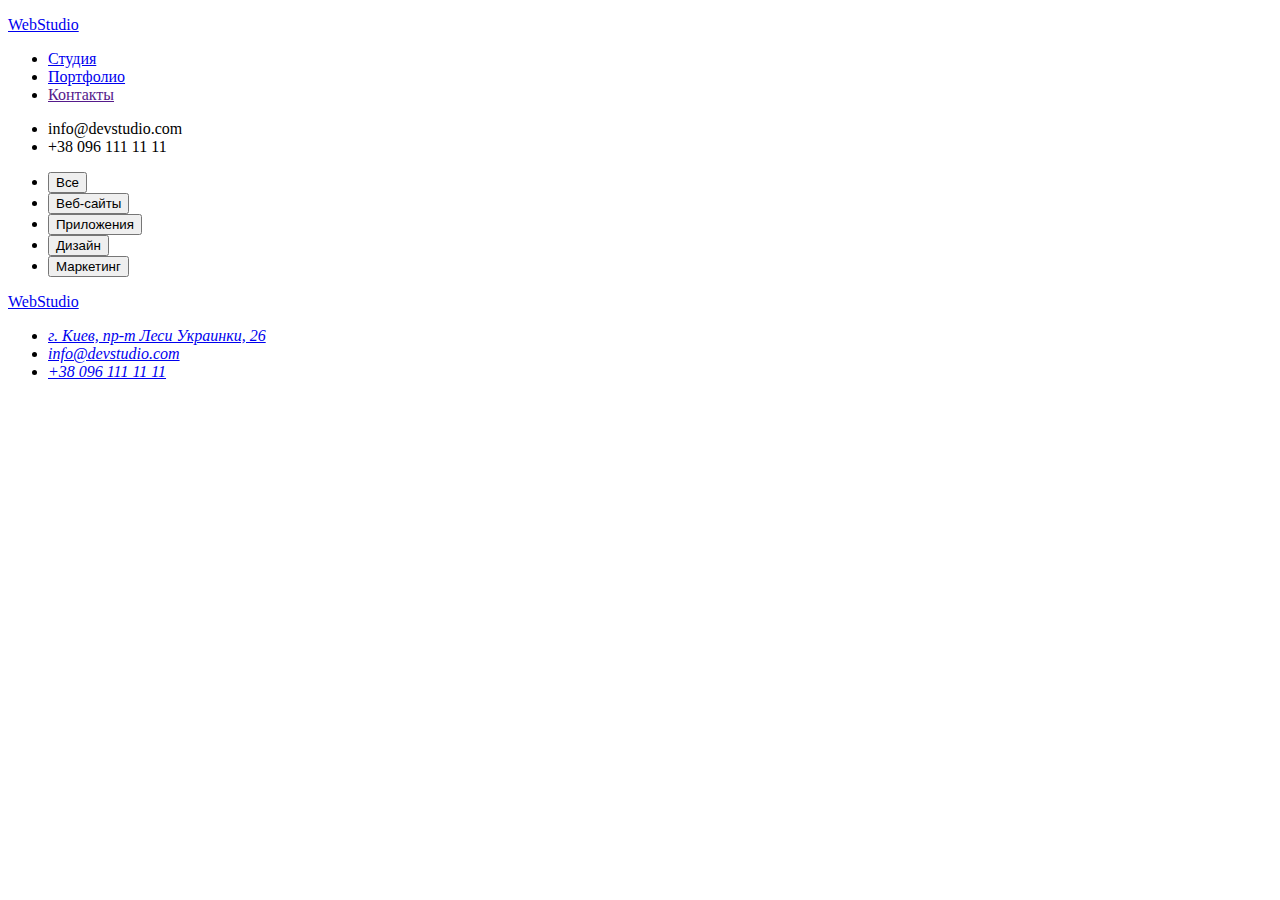
==== portfolio.html @ 81722653 "Изменение в портфолио" ====
<!DOCTYPE html>
<html lang="en">
<head>
    <meta charset="UTF-8">
    <meta http-equiv="X-UA-Compatible" content="IE=edge">
    <meta name="viewport" content="width=device-width, initial-scale=1.0">
    <title>Document</title>
</head>
<body>
    <!-- Шапка сайта-->
    <header>
        <a href="./index.html" aria-label="Логотип сайта WebStudio">
            <p>WebStudio</p>
        </a>
        <nav>
            <ul>
                <li><a href="./studio.html">Студия</a></li>
                <li><a href="./portfolio.html">Портфолио</a></li>
                <li><a href="">Контакты</a></li>
            </ul>
        </nav>
        <ul>
            <li>info@devstudio.com</li>
            <li>+38 096 111 11 11</li>
        </ul>
    </header>
    <!-- Портфолио-->
    <main>
        <section>
            <ul>
                <li>
                    <button type="button">Все</button>
                </li>
                <li>
                    <button type="button">Веб-сайты</button>
                </li>
                <li>
                    <button type="button">Приложения</button>
                </li>
                <li>
                    <button type="button">Дизайн</button>
                </li>
                <li>
                    <button type="button">Маркетинг</button>
                </li>
            </ul>
        </section>
    </main>
    <!-- Футер-->
    <footer>
        <a href="./index.html" aria-label="Логотип сайта WebStudio">
            <p>WebStudio</p>
        </a>
        <address>
            <ul>
                <li><a href="https://goo.gl/maps/NyuPtsL9U4kL3GSP9">г. Киев, пр-т Леси Украинки, 26</a></li>
                <li><a href="mailto:info@devstudio.com">info@devstudio.com</a><br></li>
                <li><a href="tel:+380961111111">+38 096 111 11 11</a></li>
            </ul>
        </address>
    </footer>
</body>
</html>
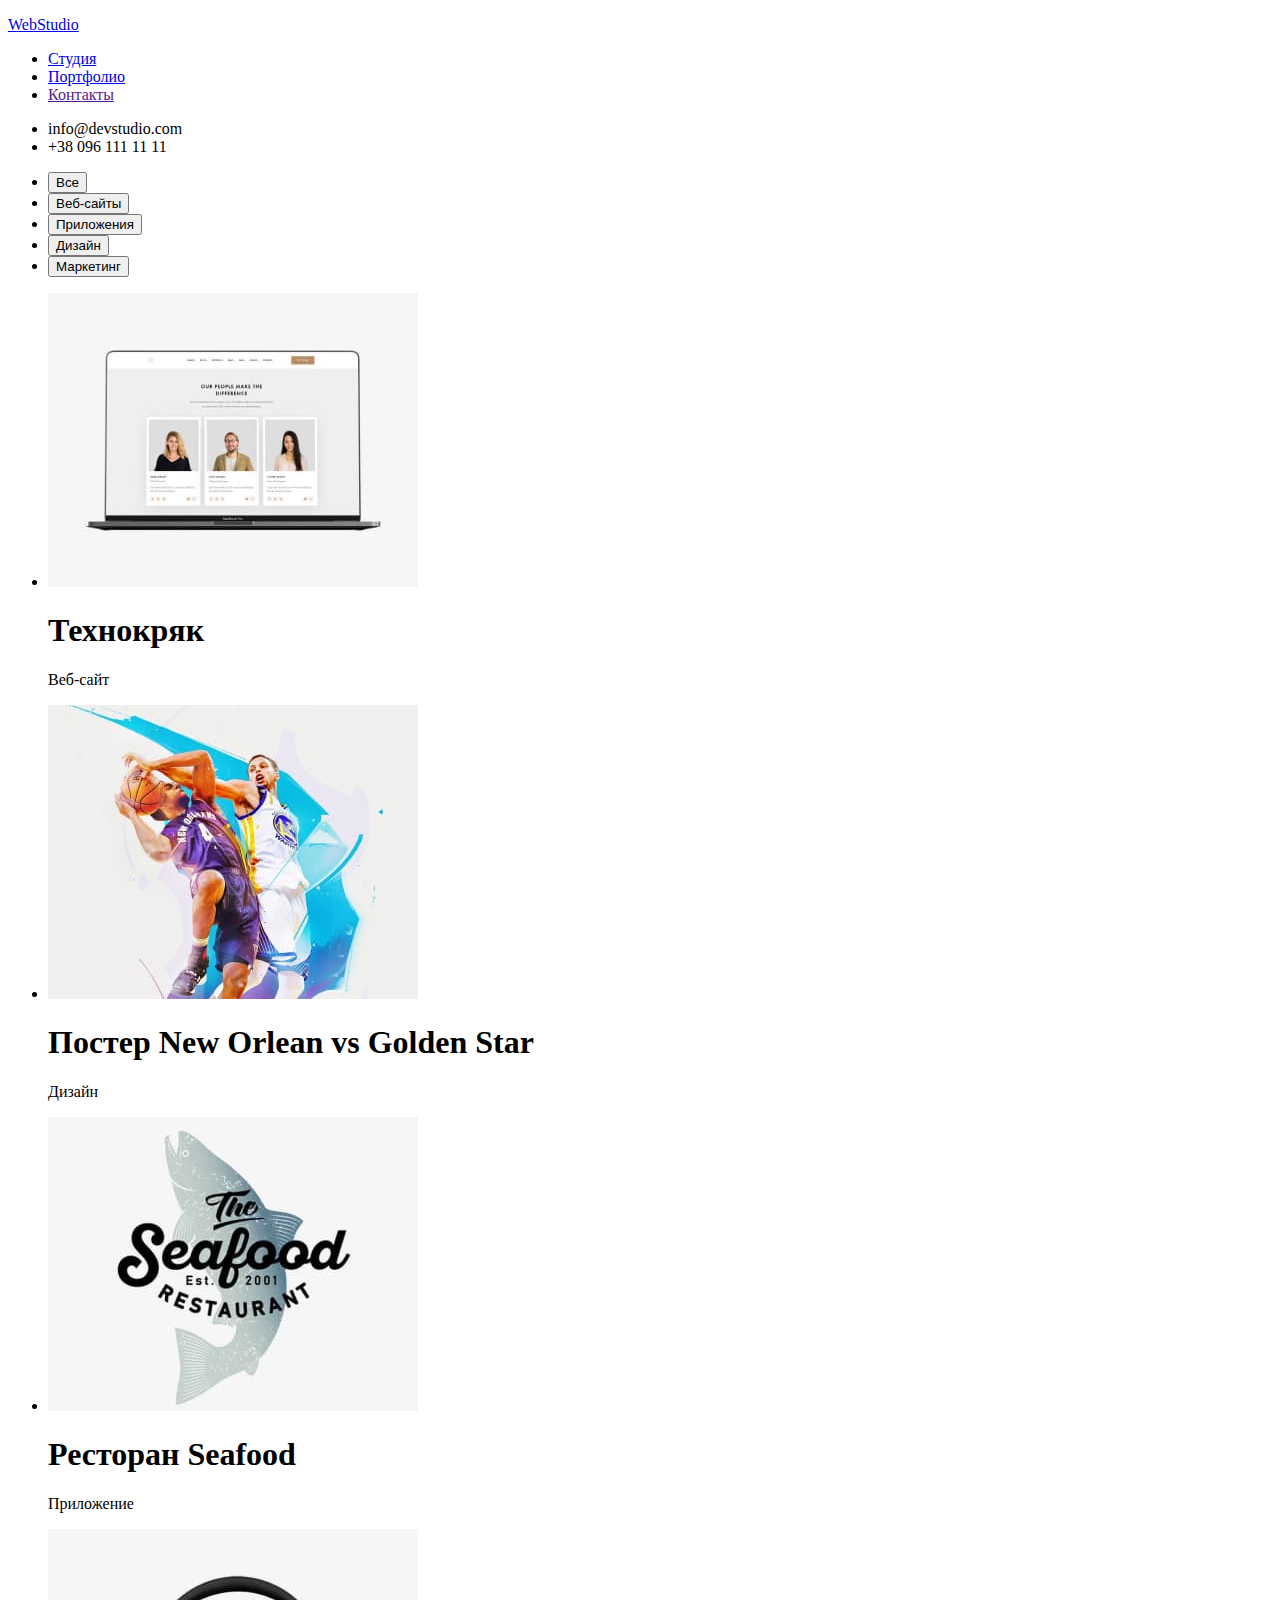
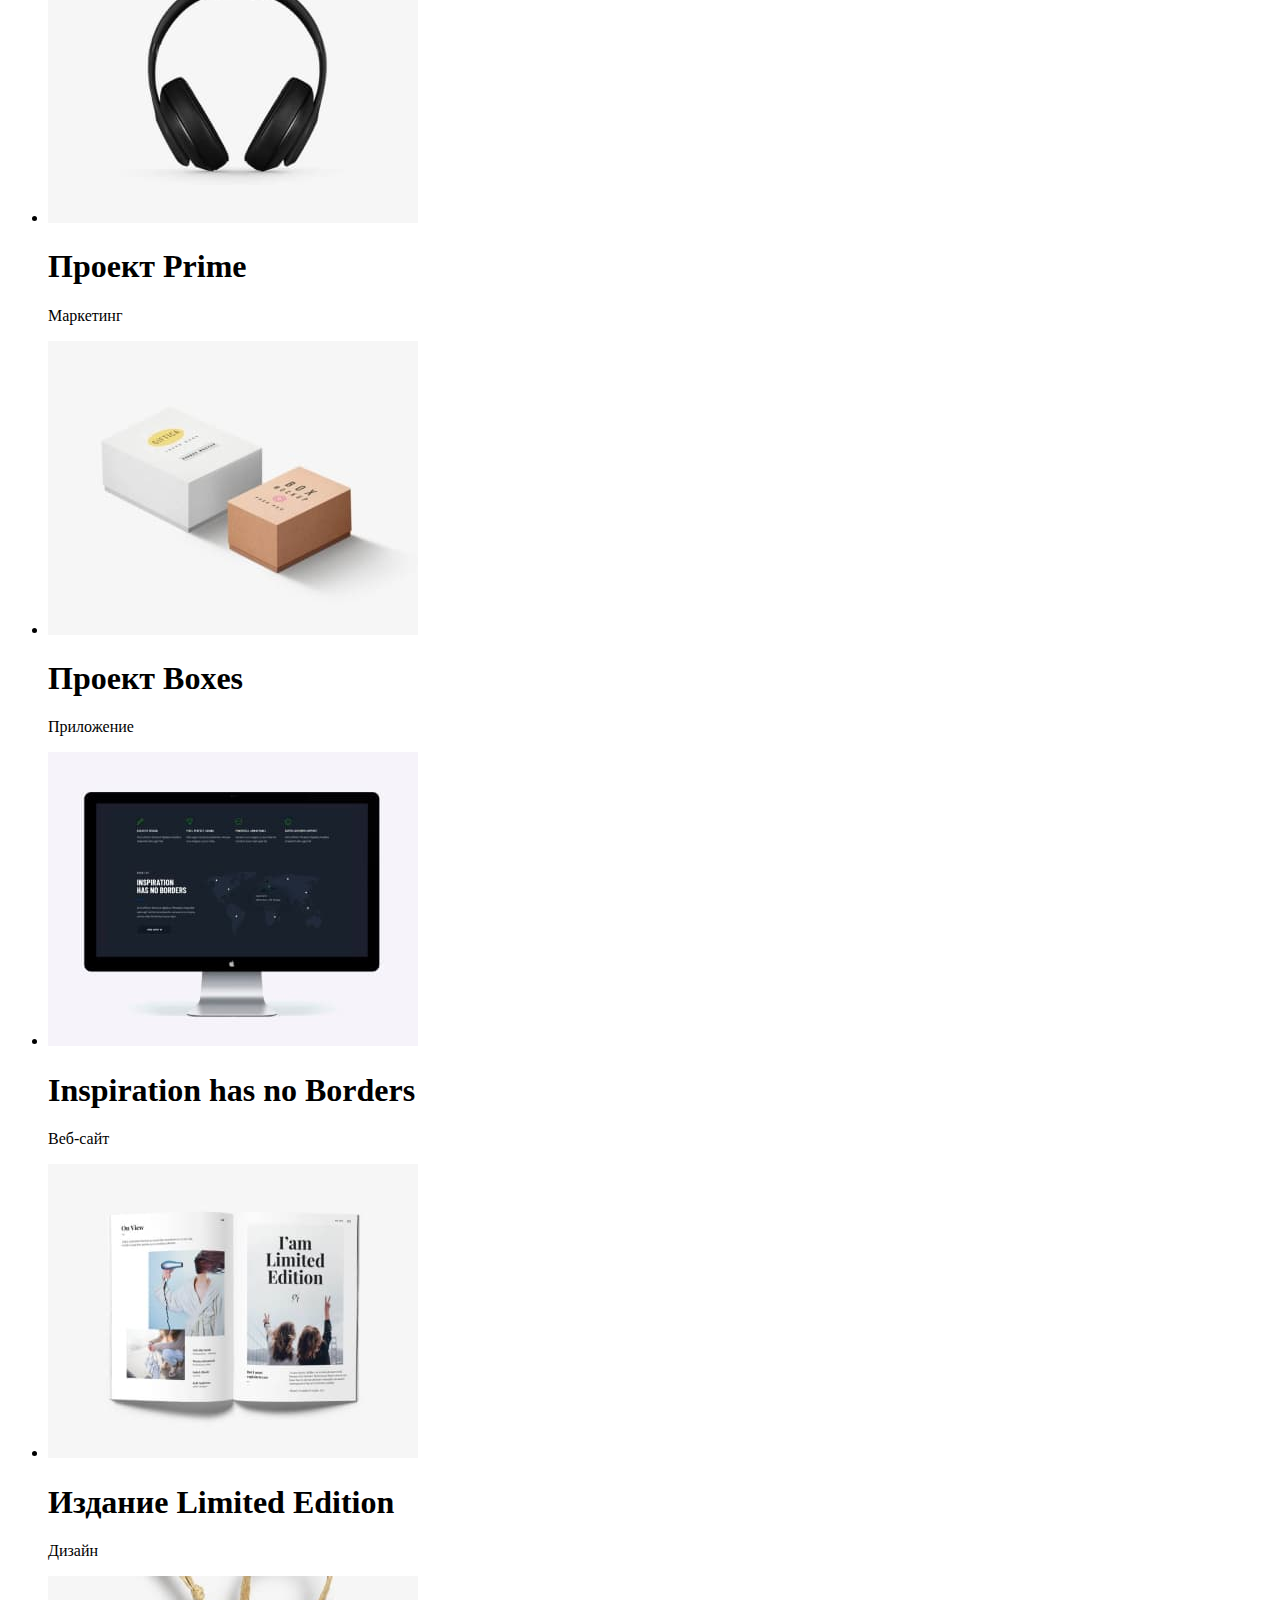
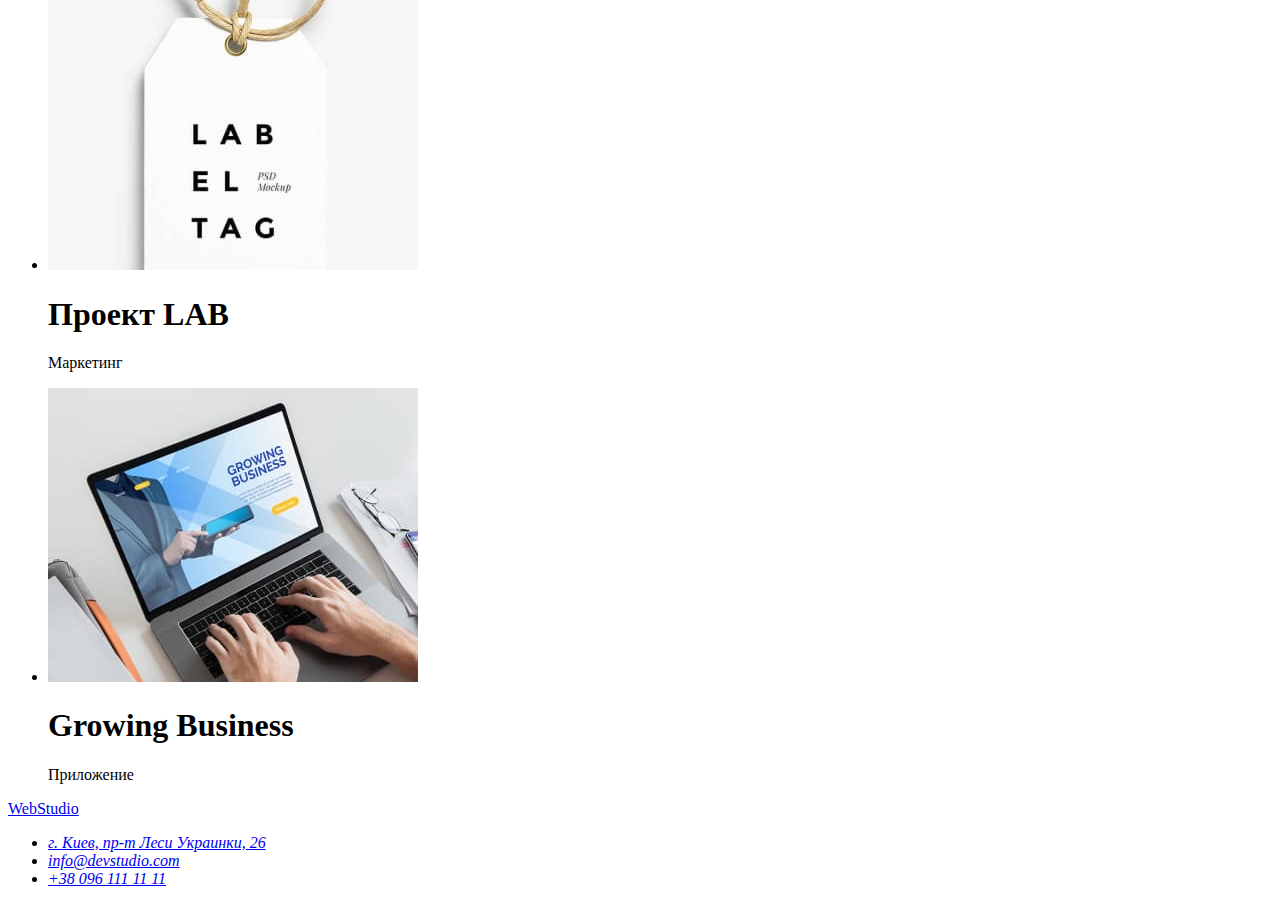
==== commit 5d0100d5: "Дополнение портфолио.html" ====
--- a/portfolio.html
+++ b/portfolio.html
@@ -45,6 +45,55 @@
                 </li>
             </ul>
         </section>
+        <section>
+            <ul>
+                <li>
+                    <img src="./imagportfolio/project1.jpg" alt="Технокряк" width="370px" height="294px">
+                    <h1>Технокряк</h1>
+                    <p>Веб-сайт</p>
+                </li>
+                <li>
+                    <img src="./imagportfolio/project2.jpg" alt="Постер New Orlean vs Golden Star" width="370px" height="294px">
+                    <h1>Постер New Orlean vs Golden Star</h1>
+                    <p>Дизайн</p>
+                </li>
+                <li>
+                    <img src="./imagportfolio/project3.jpg" alt="Ресторан Seafood" width="370px" height="294px">
+                    <h1>Ресторан Seafood</h1>
+                    <p>Приложение</p>
+                </li>
+                <li>
+                    <img src="./imagportfolio/project4.jpg" alt="Проект Prime" width="370px" height="294px">
+                    <h1>Проект Prime</h1>
+                    <p>Маркетинг</p>
+                </li>
+                <li>
+                    <img src="./imagportfolio/project5.jpg" alt="Проект Boxes" width="370px" height="294px">
+                    <h1>Проект Boxes</h1>
+                    <p>Приложение</p>
+                </li>
+                <li>
+                    <img src="./imagportfolio/project6.jpg" alt="Inspiration has no Borders" width="370px" height="294px">
+                    <h1>Inspiration has no Borders</h1>
+                    <p>Веб-сайт</p>
+                </li>
+                <li>
+                    <img src="./imagportfolio/project7.jpg" alt="Издание Limited Edition" width="370px" height="294px">
+                    <h1>Издание Limited Edition</h1>
+                    <p>Дизайн</p>
+                </li>
+                <li>
+                    <img src="./imagportfolio/project8.jpg" alt="Проект LAB" width="370px" height="294px">
+                    <h1>Проект LAB</h1>
+                    <p>Маркетинг</p>
+                </li>
+                <li>
+                    <img src="./imagportfolio/project9.jpg" alt="Growing Business" width="370px" height="294px">
+                    <h1>Growing Business</h1>
+                    <p>Приложение</p>
+                </li>
+            </ul>
+        </section>
     </main>
     <!-- Футер-->
     <footer>
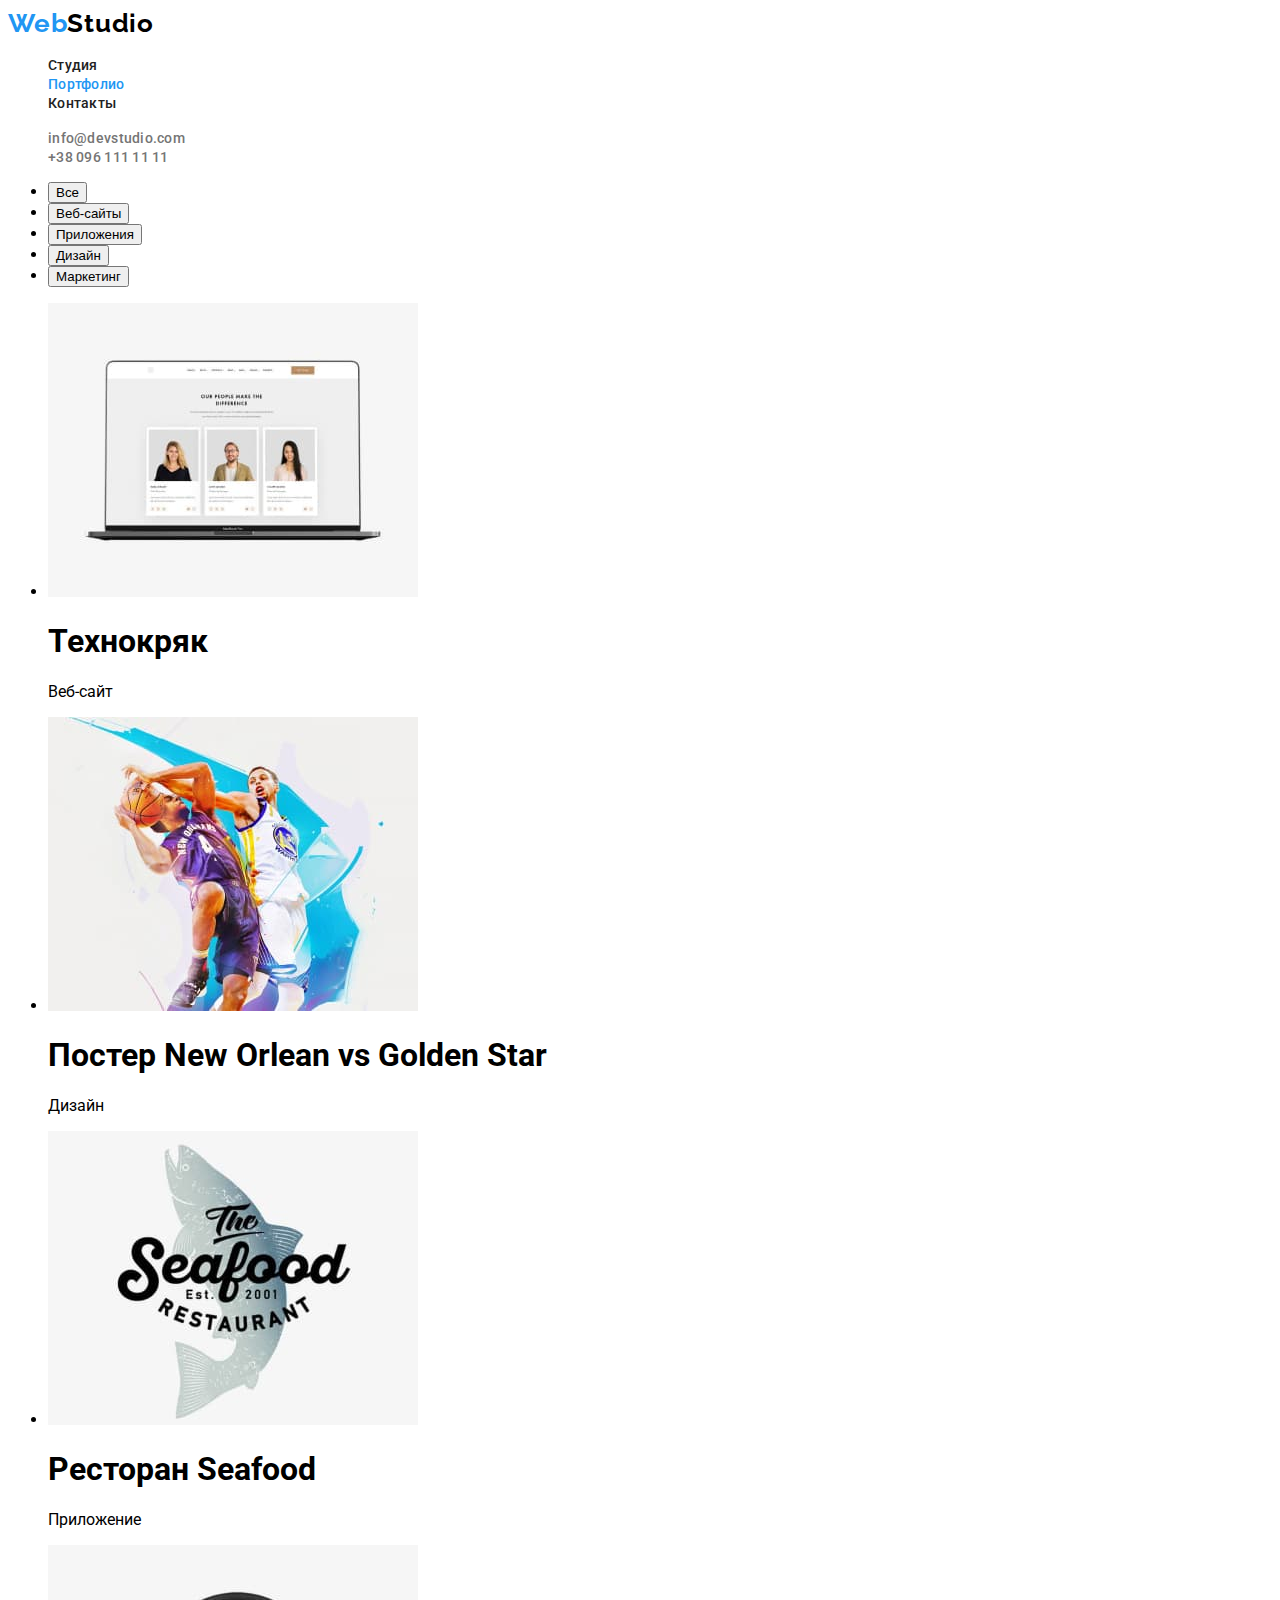
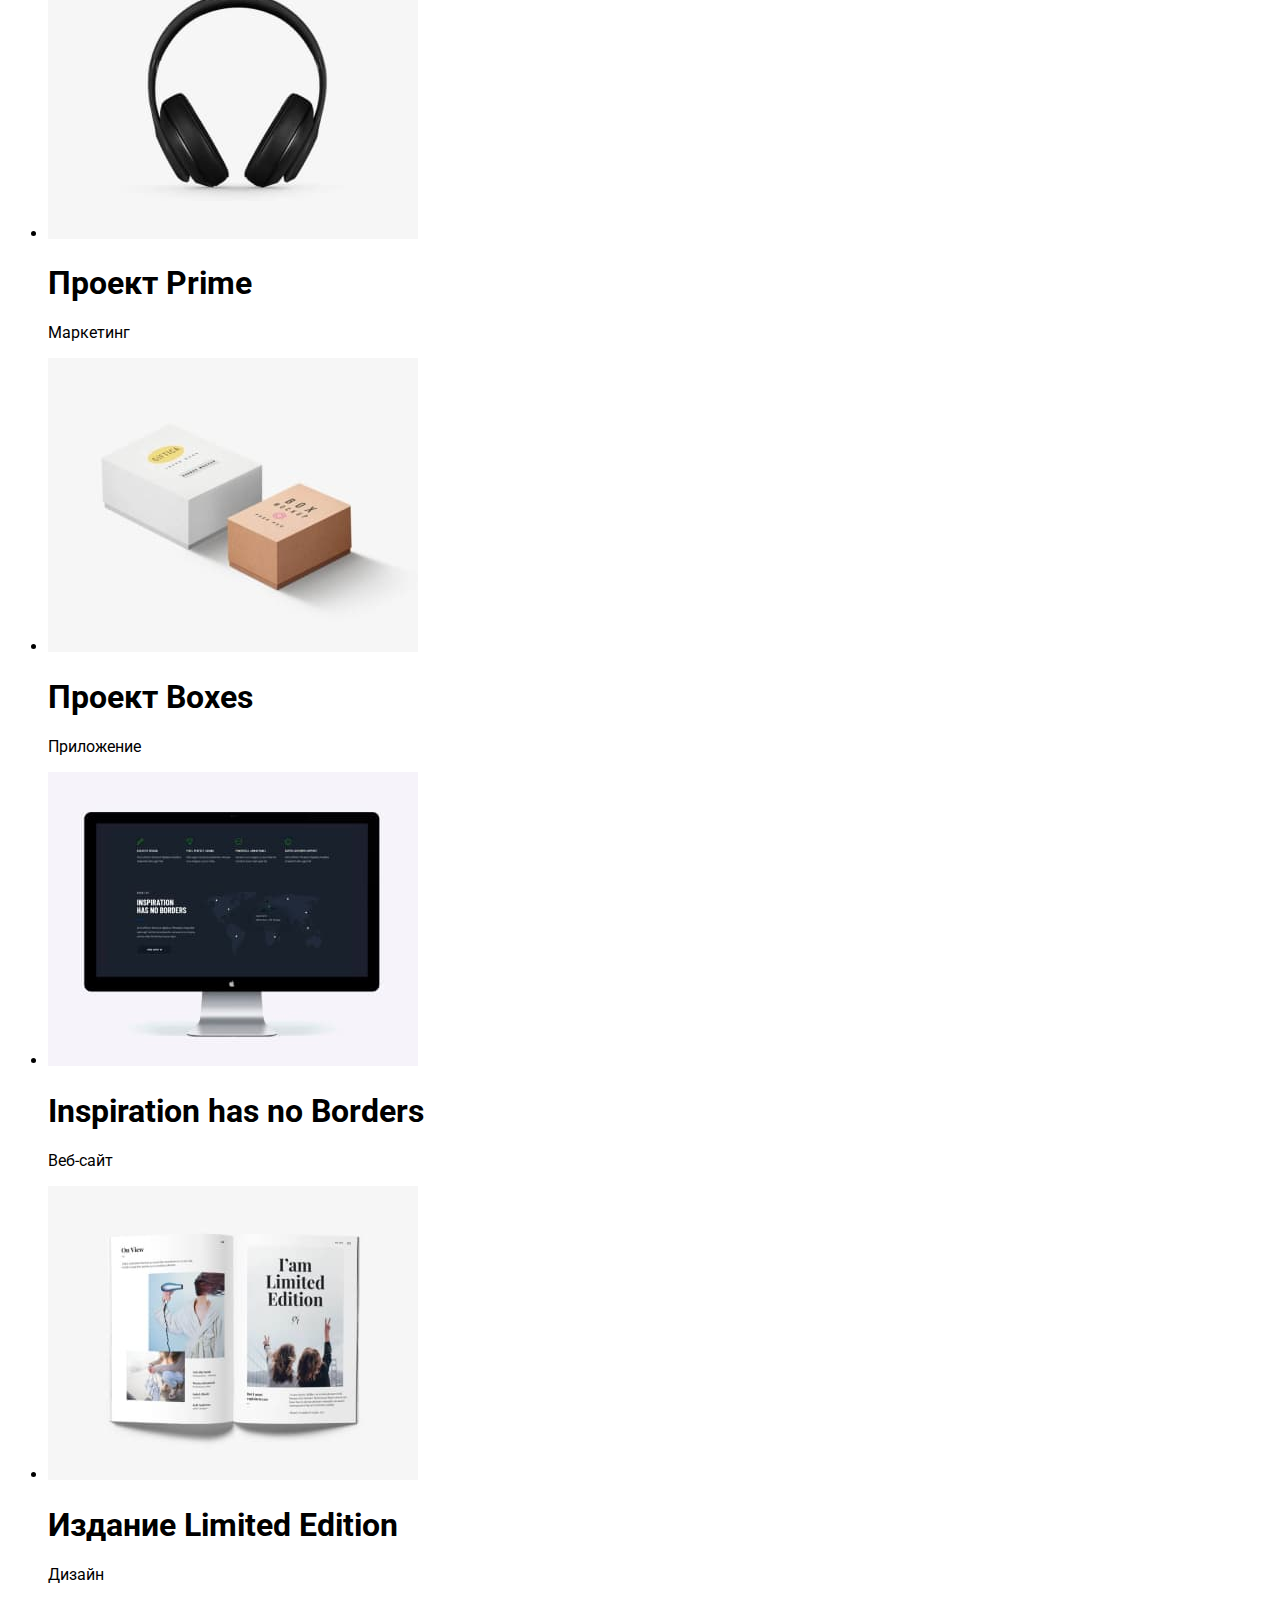
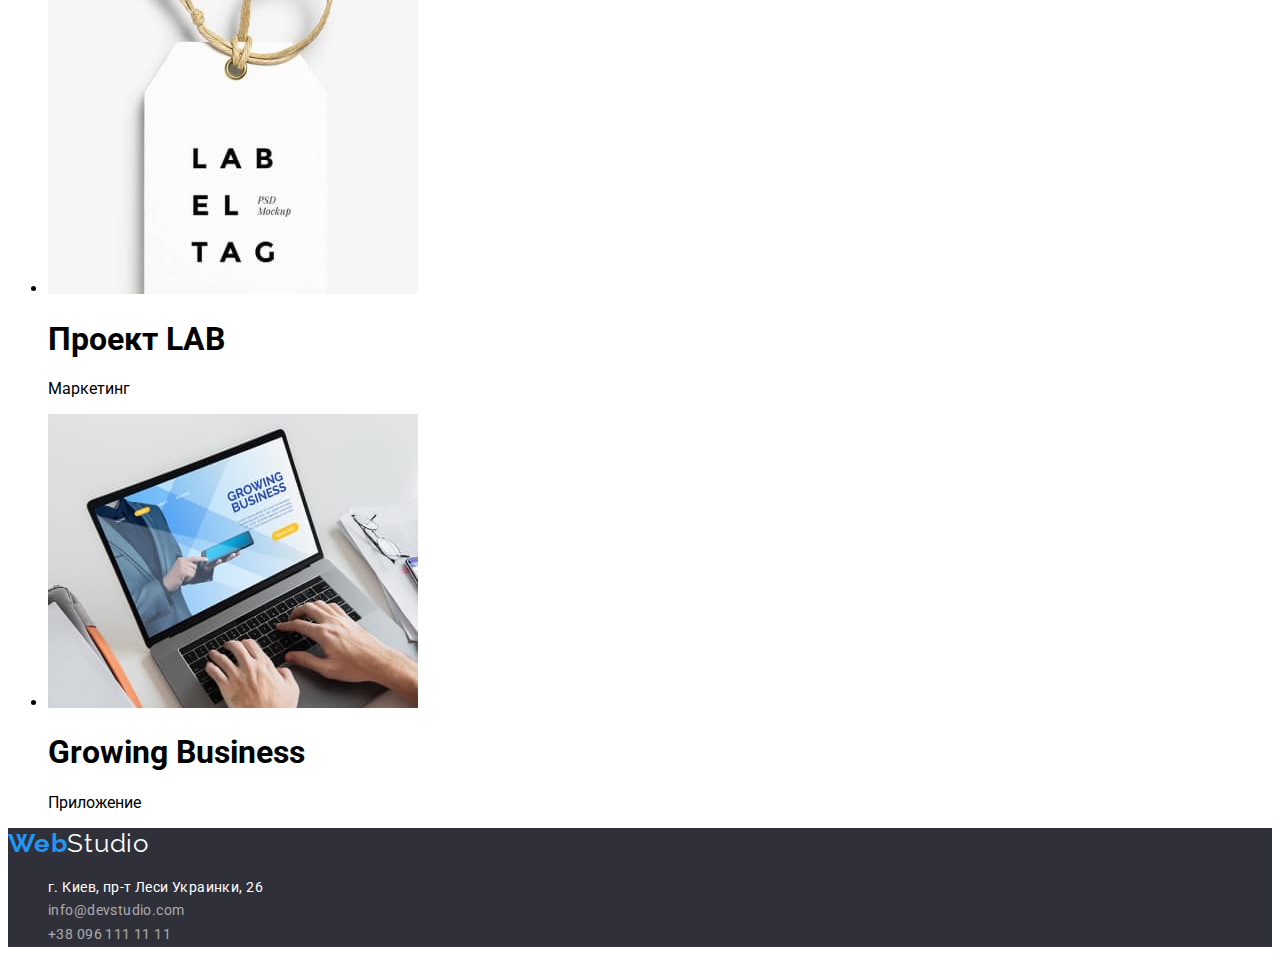
==== commit 8b9a7ff8: "создание css для portfolio.html" ====
--- a/portfolio.html
+++ b/portfolio.html
@@ -1,31 +1,41 @@
 <!DOCTYPE html>
-<html lang="en">
+<html lang="ru">
+
 <head>
     <meta charset="UTF-8">
     <meta http-equiv="X-UA-Compatible" content="IE=edge">
     <meta name="viewport" content="width=device-width, initial-scale=1.0">
-    <title>Document</title>
+    <title>Портфолио</title>
+
+    <link rel="preconnect" href="https://fonts.googleapis.com">
+    <link rel="preconnect" href="https://fonts.gstatic.com" crossorigin>
+    <link
+        href="https://fonts.googleapis.com/css2?family=Raleway:wght@700&family=Roboto:wght@400;500;700;900&display=swap"
+        rel="stylesheet">
+
+    <link rel="stylesheet" href="./css/styles.css">
 </head>
+
 <body>
     <!-- Шапка сайта-->
-    <header>
-        <a href="./index.html" aria-label="Логотип сайта WebStudio">
-            <p>WebStudio</p>
-        </a>
-        <nav>
-            <ul>
-                <li><a href="./studio.html">Студия</a></li>
-                <li><a href="./portfolio.html">Портфолио</a></li>
-                <li><a href="">Контакты</a></li>
+    <header class="header">
+        <a class="logo link" lang="en" href="./index.html"><span class="logo-left">Web</span><span
+                class="logo-right">Studio</span></a>
+        <nav class="navigation">
+            <ul class="menu list">
+                <li class="menu-item"><a class="menu-link link" href="./studio.html">Студия</a></li>
+                <li class="menu-item"><a class="menu-link link current" href="./portfolio.html">Портфолио</a></li>
+                <li class="menu-item"><a class="menu-link link" href="">Контакты</a></li>
             </ul>
         </nav>
-        <ul>
-            <li>info@devstudio.com</li>
-            <li>+38 096 111 11 11</li>
+        <ul class="contact list">
+            <li><a class="email-tel link" href="mailto:info@devstudio.com">info@devstudio.com</a></li>
+            <li><a class="email-tel link" href="tel:+380961111111">+38 096 111 11 11</a></li>
         </ul>
     </header>
     <!-- Портфолио-->
     <main>
+        <!--Навигация-->
         <section>
             <ul>
                 <li>
@@ -45,6 +55,7 @@
                 </li>
             </ul>
         </section>
+        <!--Pаботы-->
         <section>
             <ul>
                 <li>
@@ -96,17 +107,18 @@
         </section>
     </main>
     <!-- Футер-->
-    <footer>
-        <a href="./index.html" aria-label="Логотип сайта WebStudio">
-            <p>WebStudio</p>
-        </a>
-        <address>
-            <ul>
-                <li><a href="https://goo.gl/maps/NyuPtsL9U4kL3GSP9">г. Киев, пр-т Леси Украинки, 26</a></li>
-                <li><a href="mailto:info@devstudio.com">info@devstudio.com</a><br></li>
-                <li><a href="tel:+380961111111">+38 096 111 11 11</a></li>
+    <footer class="footer">
+        <a class="logo link" lang="en" href="./index.html"><span class="logo-left">Web</span><span
+                class="logo-right-footer">Studio</span></a>
+    
+        <address class="address">
+            <ul class="list">
+                <li><a class="location-address link" href="https://goo.gl/maps/NyuPtsL9U4kL3GSP9">г. Киев, пр-т Леси
+                        Украинки, 26</a></li>
+                <li><a class="contact-address link" href="mailto:info@devstudio.com">info@devstudio.com</a><br></li>
+                <li><a class="contact-address link" href="tel:+380961111111">+38 096 111 11 11</a></li>
             </ul>
         </address>
     </footer>
 </body>
-</html>+</html>
--- a/css/styles.css
+++ b/css/styles.css
@@ -0,0 +1,245 @@
+:root {
+--header-background-color:#FFFFFF;
+--logo-color-1:#2196F3;
+--logo-color-2:#000000;
+--menu-link-color:#212121;
+--menu-link-page-color:#2196F3;
+--email-nd-number-color:#757575;
+--contact-hover-and-focus-color:#2196F3;
+--hero-background-color:#2f303a;
+--title-hero-color:#FFFFFF;
+--btn-hero-color:#FFFFFF;
+--btn-hero-background-color:#2196F3;
+--title-benefits-color:#212121;
+--descr-benefits-color:#757575;
+--about-title-text-color:#212121;
+--team-background-color:#F5F4FA;
+--title-team-text-color:#212121;
+--worker-team-text-color:#212121;
+--profession-worker-team-text-color:#757575;
+--footer-background-color:#2F303A;
+--logo-right-footer-color:#FFFFFF;
+--location-address-color:#FFFFFF;
+--contact-address-color:rgba(255, 255, 255, 0.6);
+} 
+ 
+body {
+   font-family: 'Roboto', sans-serif;
+} 
+ 
+/* убираем точки списков */
+.list {
+   list-style: none;
+}
+
+/* убираем подчеркивание списков */
+.link{
+   text-decoration: none;
+}
+
+
+ /* Шапка сайта */
+ /* Фон класс header */
+
+.header{
+   background-color: var(--header-background-color);
+}
+
+/* WebStudio logo */
+.logo {
+   font-family: 'Raleway';
+   font-style: normal;
+}
+
+.logo-left {
+   font-family: 'Raleway';
+   font-style: normal;
+   font-weight: 700;
+   font-size: 26px;
+   line-height: 1.19;
+   letter-spacing: 0.03em;
+   color: var(--logo-color-1);
+}
+
+.logo-right {
+   font-family: 'Raleway';
+   font-style: normal;
+   font-weight: 700;
+   font-size: 26px;
+   line-height: 1.19;
+   letter-spacing: 0.03em;
+   color: var(--logo-color-2);
+}
+ 
+.menu-link {
+   font-weight: 500;
+   font-size: 14px;
+   line-height: 1.14;
+   letter-spacing: 0.02em;
+   color: var(--menu-link-color);
+}
+
+ /* Активная ссылка */
+
+.menu-link:focus,
+.menu-link:hover {
+   color: var(--contact-hover-and-focus-color);
+}
+
+.current,
+.current-email-tel {
+   font-weight: 500;
+   font-size: 14px;
+   line-height: 1.14x;
+   letter-spacing: 0.02em;
+   color: var(--menu-link-page-color);
+}
+
+.email-tel {
+   font-weight: 500;
+   font-size: 14px;
+   line-height: 1.14;
+   letter-spacing: 0.02em;
+   color: var(--email-nd-number-color);
+}
+
+ /* Активная ссылка */
+
+.email-tel:focus,
+.email-tel:hover{
+   color: var(--contact-hover-and-focus-color);
+}
+
+ /*-- Герой--*/
+/* Фон класс hero */
+.hero {
+    background-color: var(--hero-background-color);
+}
+
+.title-hero {
+    
+    font-size: 44px;
+    line-height: 1.36;
+    text-align: center;
+    letter-spacing: 0.06em;
+    text-transform: uppercase;
+    color: var(--title-hero-color);
+}
+
+.btn-hero {
+   font-size: 16px;
+   line-height: 1.87;
+   display: flex;
+   align-items: center;
+   text-align: center;
+   letter-spacing: 0.06em;
+   color: var(--btn-hero-color);
+   background-color: var(--btn-hero-background-color);
+   box-shadow: 0px 4px 4px rgba(0, 0, 0, 0.15);
+   border-radius: 4px;
+   cursor: pointer;
+}
+
+
+  /*-- Преимущества --*/
+
+ /*benefits*/
+
+.title-benefits {
+   font-size: 14px;
+   line-height: 1.14;
+   letter-spacing: 0.03em;
+   text-transform: uppercase;
+   color: var(--title-benefits-color);
+}
+
+.descr-benefits {
+   font-size: 14px;
+   line-height: 1.71;
+   letter-spacing: 0.03em;
+   color: var(--descr-benefits-color);
+}
+
+ /* about */
+
+.about-title {
+   font-size: 36px;
+   line-height: 1.16;
+   text-align: center;
+   letter-spacing: 0.03em;
+   color: var(--about-title-text-color);
+}
+
+ <!-- Команда-->
+
+ /*team */
+
+.team {
+   background-color: var(--team-background-color);
+}
+
+.title-team {
+   font-size: 36px;
+   line-height: 1.16;
+   text-align: center;
+   letter-spacing: 0.03em;
+   color: var(--title-team-text-color);
+}
+
+.worker-team {
+   font-size: 16px;
+   line-height: 1.18;
+   /*text-align: center;*/
+   letter-spacing: 0.03em;
+   color:var(--worker-team-text-color);
+}
+.profession-worker-tea {
+   font-size: 16px;
+   line-height: 1.18;
+   text-align: center;
+   letter-spacing: 0.03em;
+   color:var(--profession-worker-team-text-color);
+}
+
+ /*-- Футер--*/
+ /* Фон для footer */
+
+.footer {
+   background-color: var(--footer-background-color);
+}
+ /* .footer-logo */
+
+.logo-right-footer{
+   font-size: 26px;
+   line-height: 1.19;
+   letter-spacing: 0.03em;
+   color: var(--logo-right-footer-color);
+}
+
+.location-address {
+   font-family: 'Roboto';
+   font-style: normal;
+   font-weight: 400;
+   font-size: 14px;
+   line-height: 24px;
+   letter-spacing: 0.03em;
+   color: var(--location-address-color);
+}
+
+ .contact-address {
+   font-family: 'Roboto';
+   font-style: normal;
+   font-weight: 400;
+   font-size: 14px;
+   line-height: 1.71;
+   letter-spacing: 0.03em;
+   color: var(--contact-address-color);
+   /*color: rgba(255, 255, 255, 0.6);*/
+ }
+
+ /*------------------------------------------*/
+ 
+
+
+
+
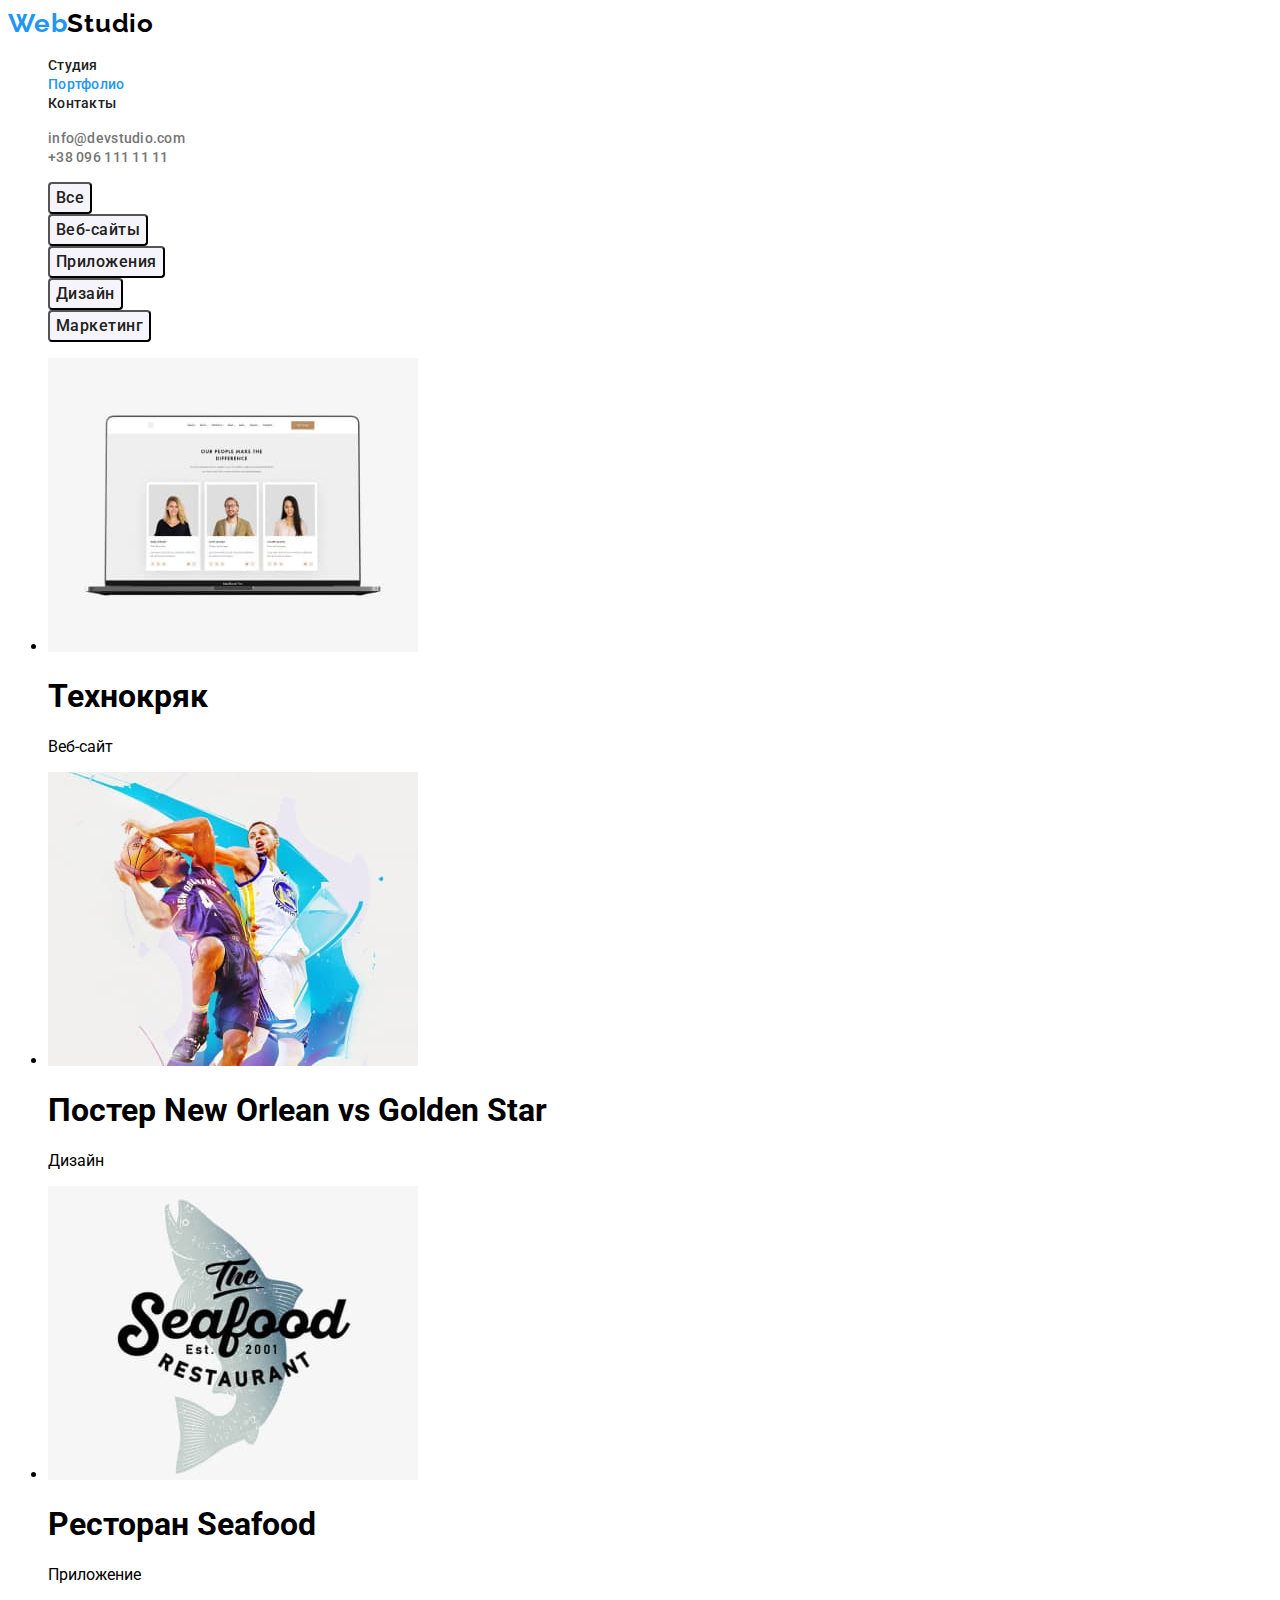
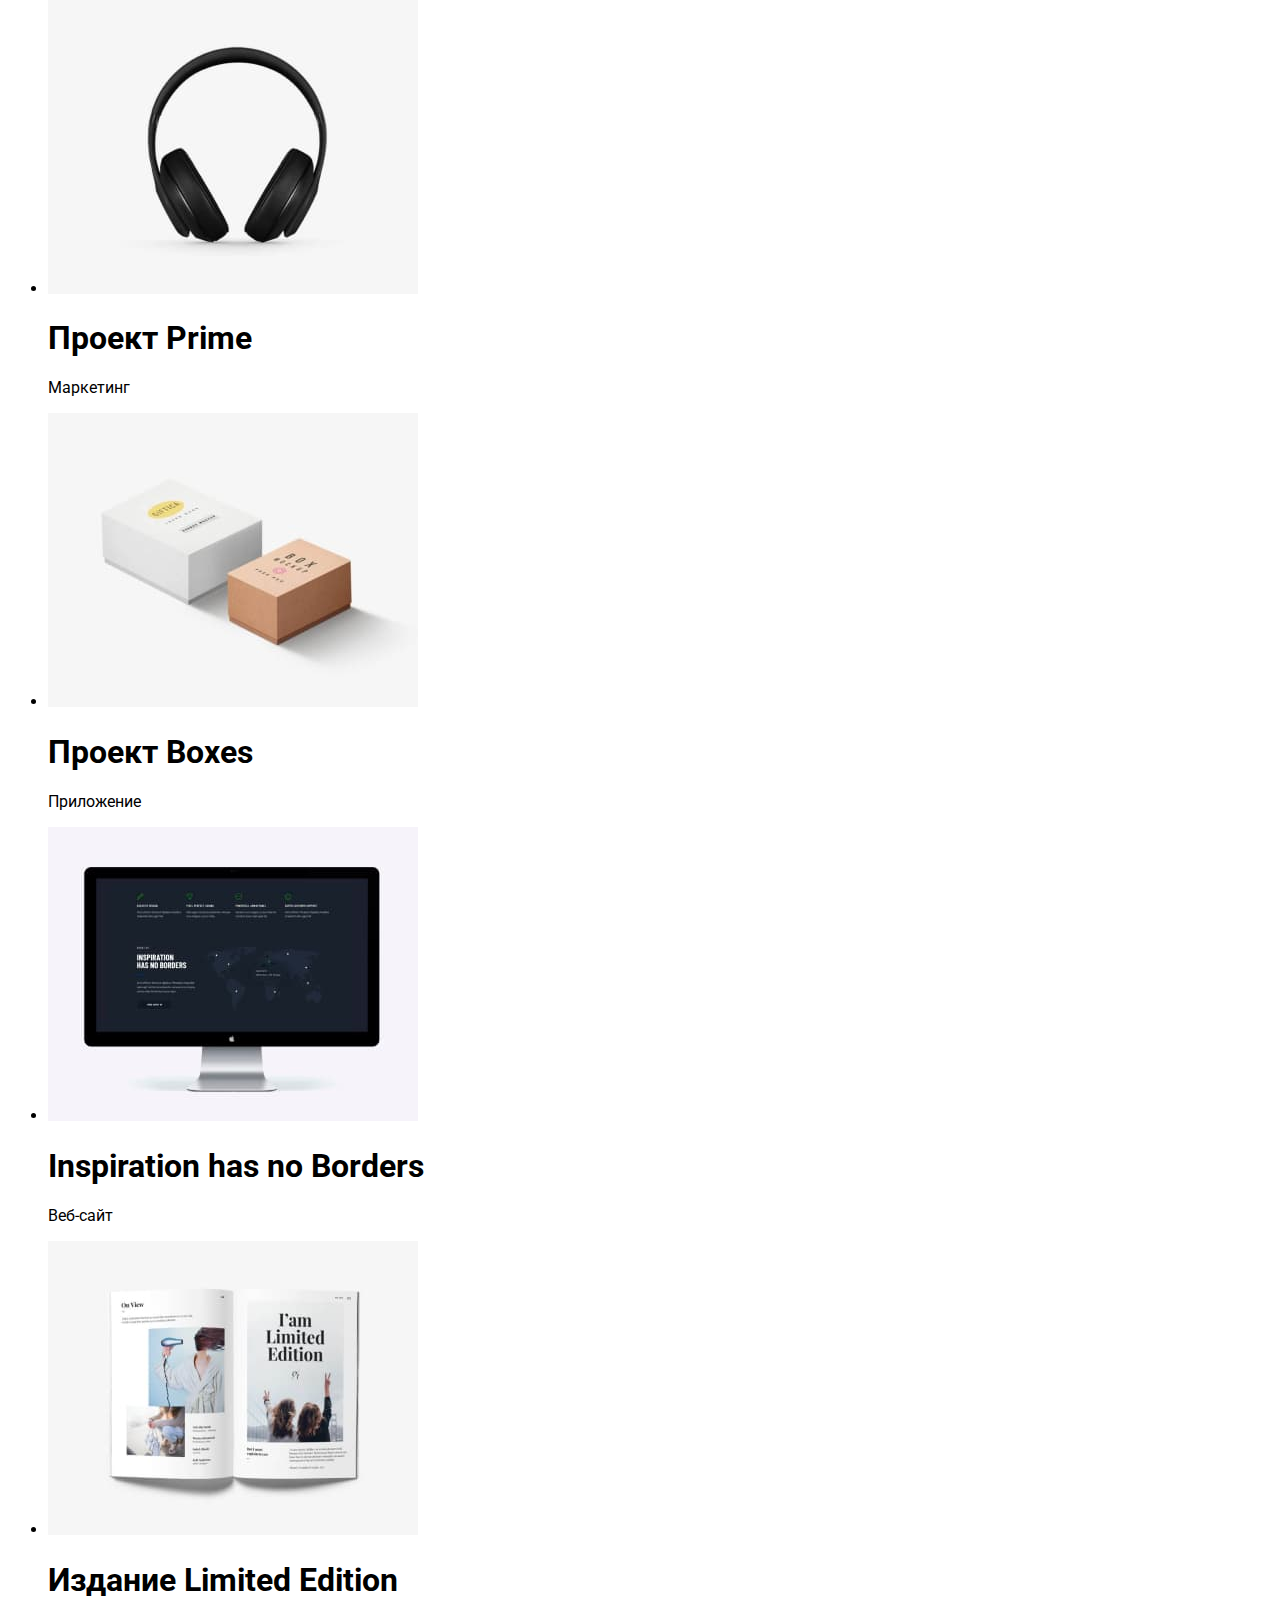
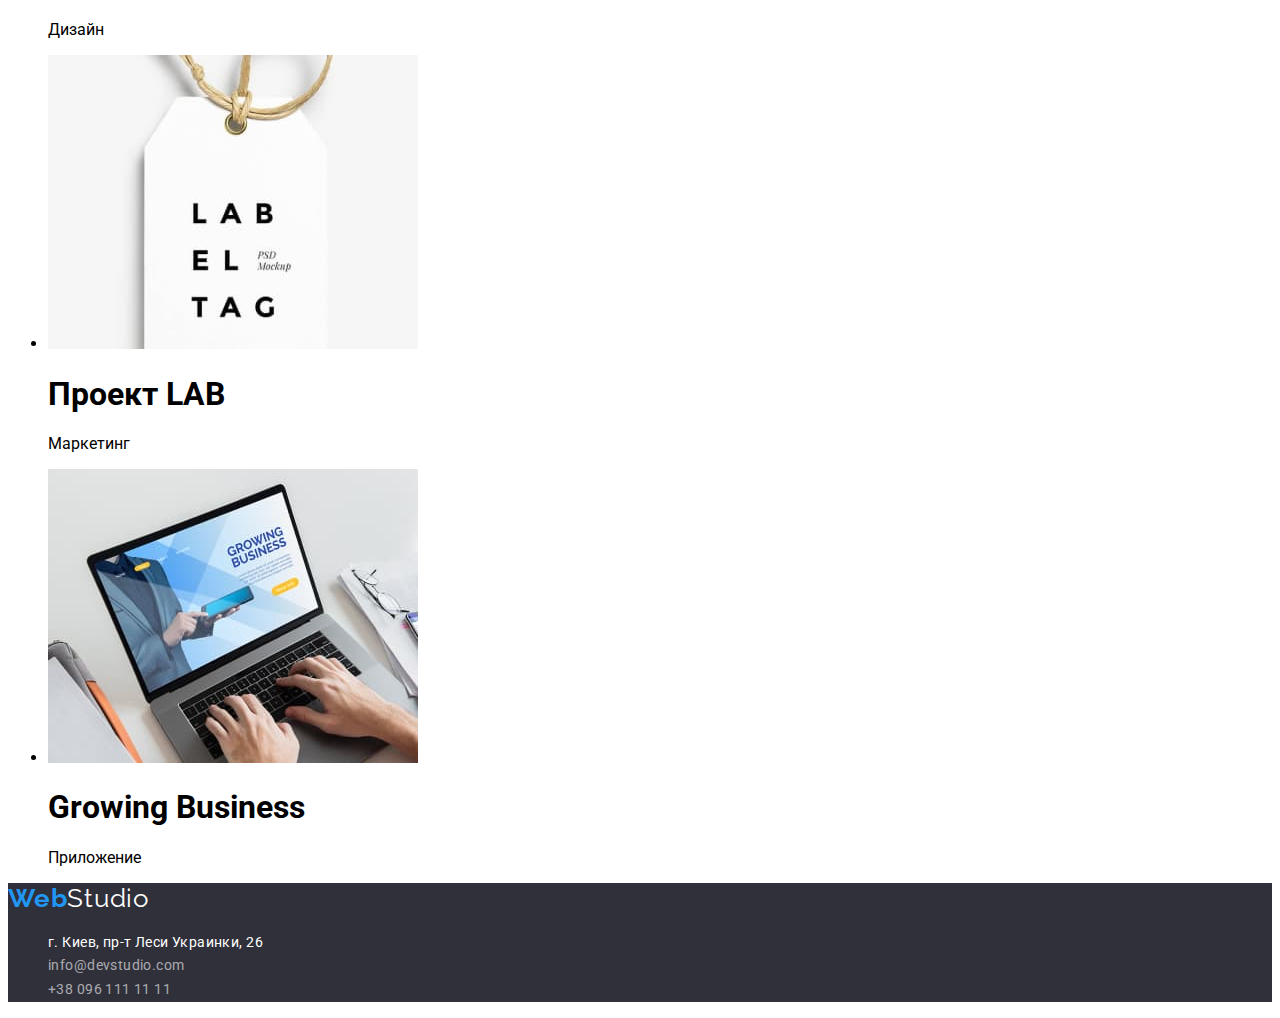
==== commit ebf7b9a9: "подключение css к portfolio.html кнопок в разделе навигация" ====
--- a/portfolio.html
+++ b/portfolio.html
@@ -23,7 +23,7 @@
                 class="logo-right">Studio</span></a>
         <nav class="navigation">
             <ul class="menu list">
-                <li class="menu-item"><a class="menu-link link" href="./studio.html">Студия</a></li>
+                <li class="menu-item"><a class="menu-link link" href="./index.html">Студия</a></li>
                 <li class="menu-item"><a class="menu-link link current" href="./portfolio.html">Портфолио</a></li>
                 <li class="menu-item"><a class="menu-link link" href="">Контакты</a></li>
             </ul>
@@ -37,26 +37,27 @@
     <main>
         <!--Навигация-->
         <section>
-            <ul>
+            <h1 hidden>Услуги</h1>
+            <ul class="navigation-button-list list">
                 <li>
-                    <button type="button">Все</button>
+                    <button class="navigation-button" type="button">Все</button>
                 </li>
                 <li>
-                    <button type="button">Веб-сайты</button>
+                    <button class="navigation-button" type="button">Веб-сайты</button>
                 </li>
                 <li>
-                    <button type="button">Приложения</button>
+                    <button class="navigation-button" type="button">Приложения</button>
                 </li>
                 <li>
-                    <button type="button">Дизайн</button>
+                    <button class="navigation-button" type="button">Дизайн</button>
                 </li>
                 <li>
-                    <button type="button">Маркетинг</button>
+                    <button class="navigation-button" type="button">Маркетинг</button>
                 </li>
             </ul>
-        </section>
+        
         <!--Pаботы-->
-        <section>
+        
             <ul>
                 <li>
                     <img src="./imagportfolio/project1.jpg" alt="Технокряк" width="370px" height="294px">
--- a/css/styles.css
+++ b/css/styles.css
@@ -21,6 +21,13 @@
 --logo-right-footer-color:#FFFFFF;
 --location-address-color:#FFFFFF;
 --contact-address-color:rgba(255, 255, 255, 0.6);
+
+--navigation-button-color:#212121;
+--navigation-button-background-color:#F5F4FA;
+--active-navigation-button-color:#FFFFFF;
+--active-navigation-button-background-color:#2196F3;
+
+
 } 
  
 body {
@@ -238,8 +245,30 @@
  }
 
  /*------------------------------------------*/
- 
-
-
-
-
+
+ /* Портфолио */
+ /* Навигация */
+
+.navigation-button {
+   font-family: 'Roboto';
+   font-style: normal;
+   font-weight: 500;
+   font-size: 16px;
+   line-height: 26px;
+   text-align: center;
+   letter-spacing: 0.03em;
+   border-radius: 4px;
+   color: var(--navigation-button-color);
+   background-color: var(--navigation-button-background-color);
+}
+
+.navigation-button:hover,
+.navigation-button:focus{
+   color: var(--active-navigation-button-color);
+   background-color: var(--active-navigation-button-background-color);
+}
+
+
+
+
+
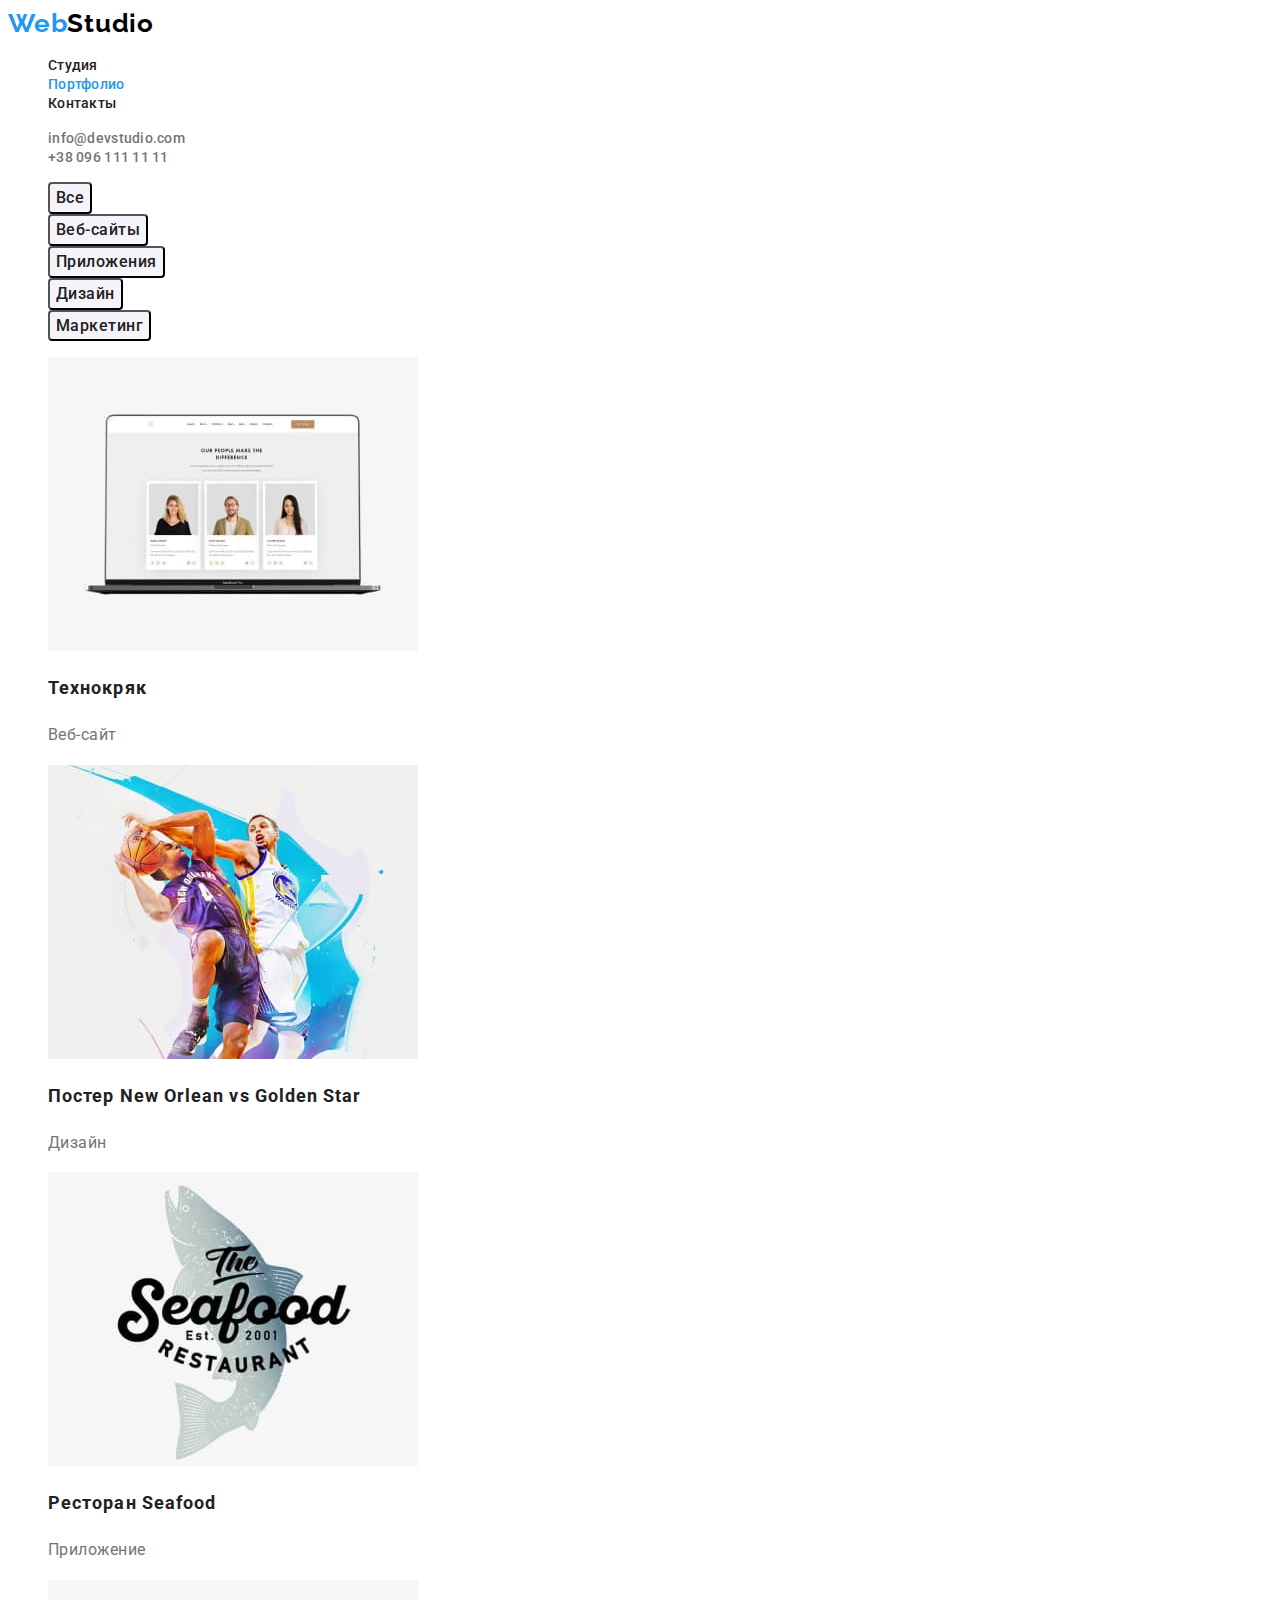
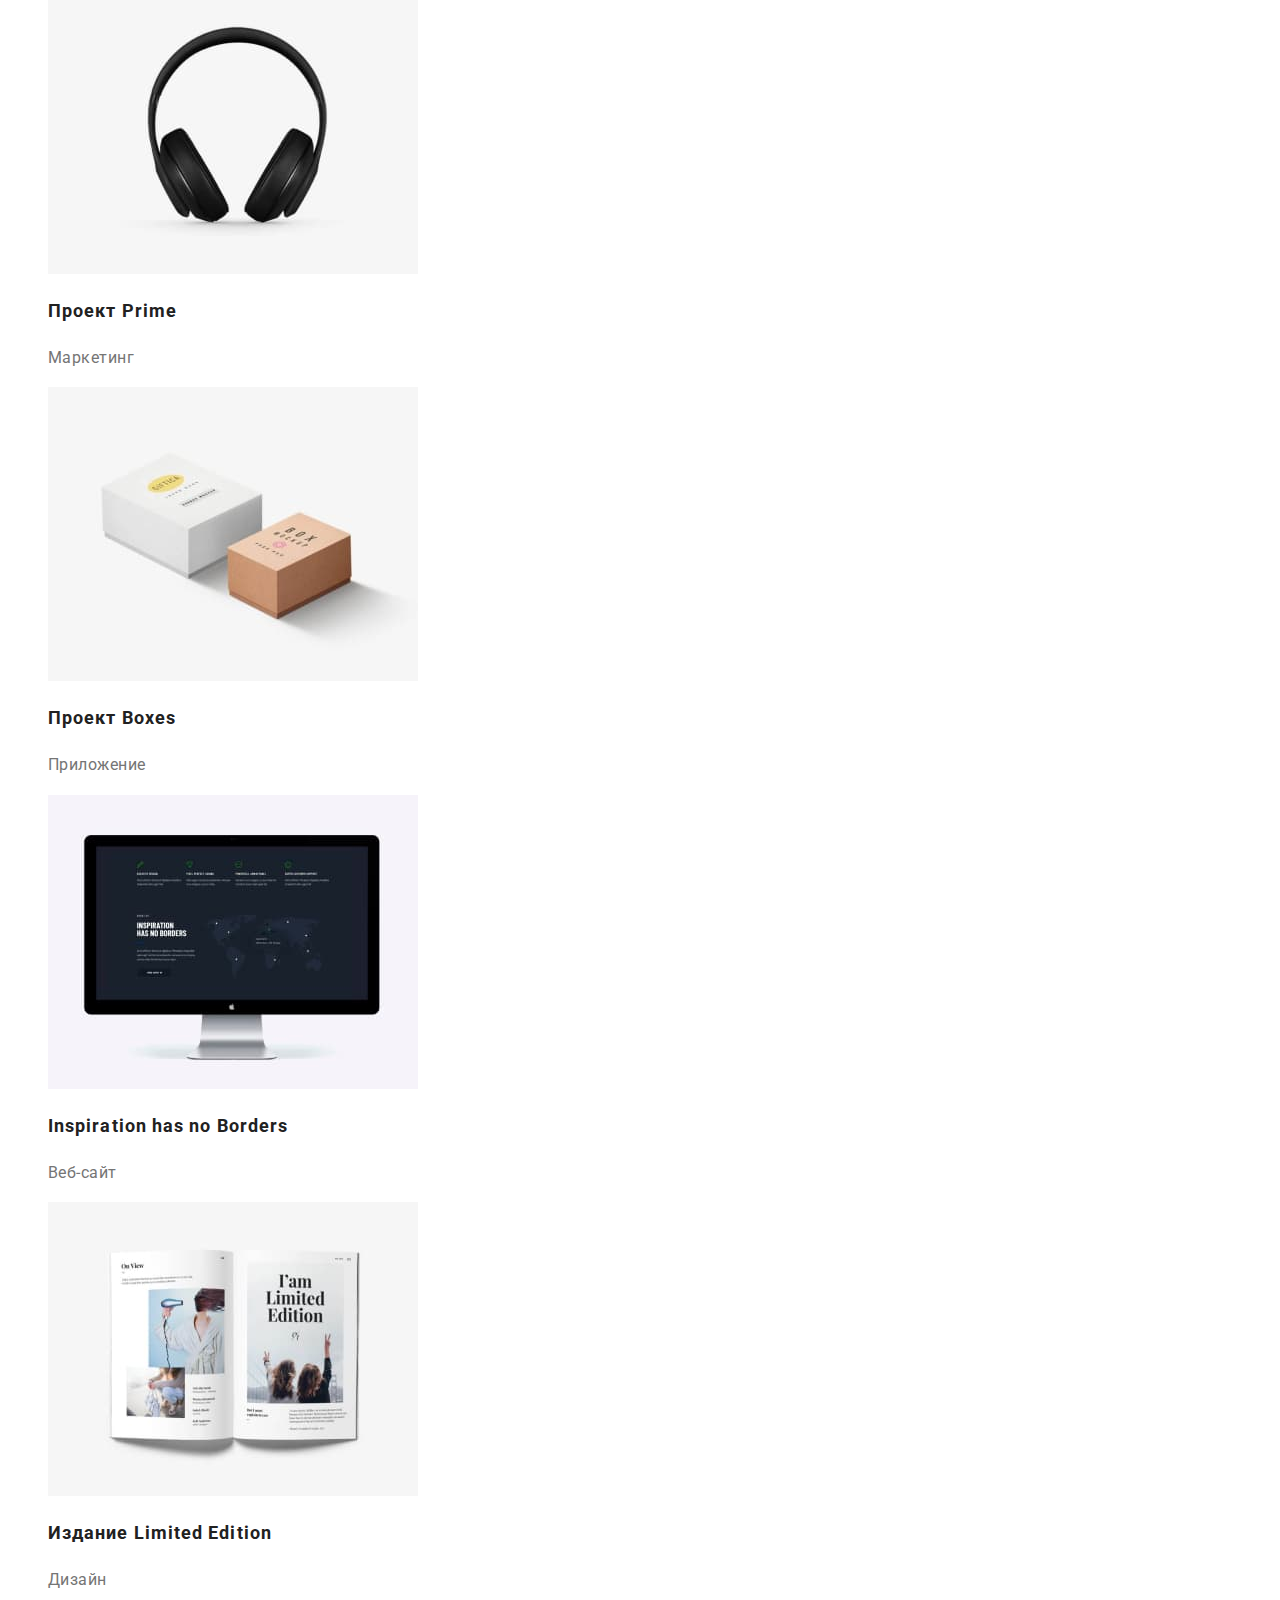
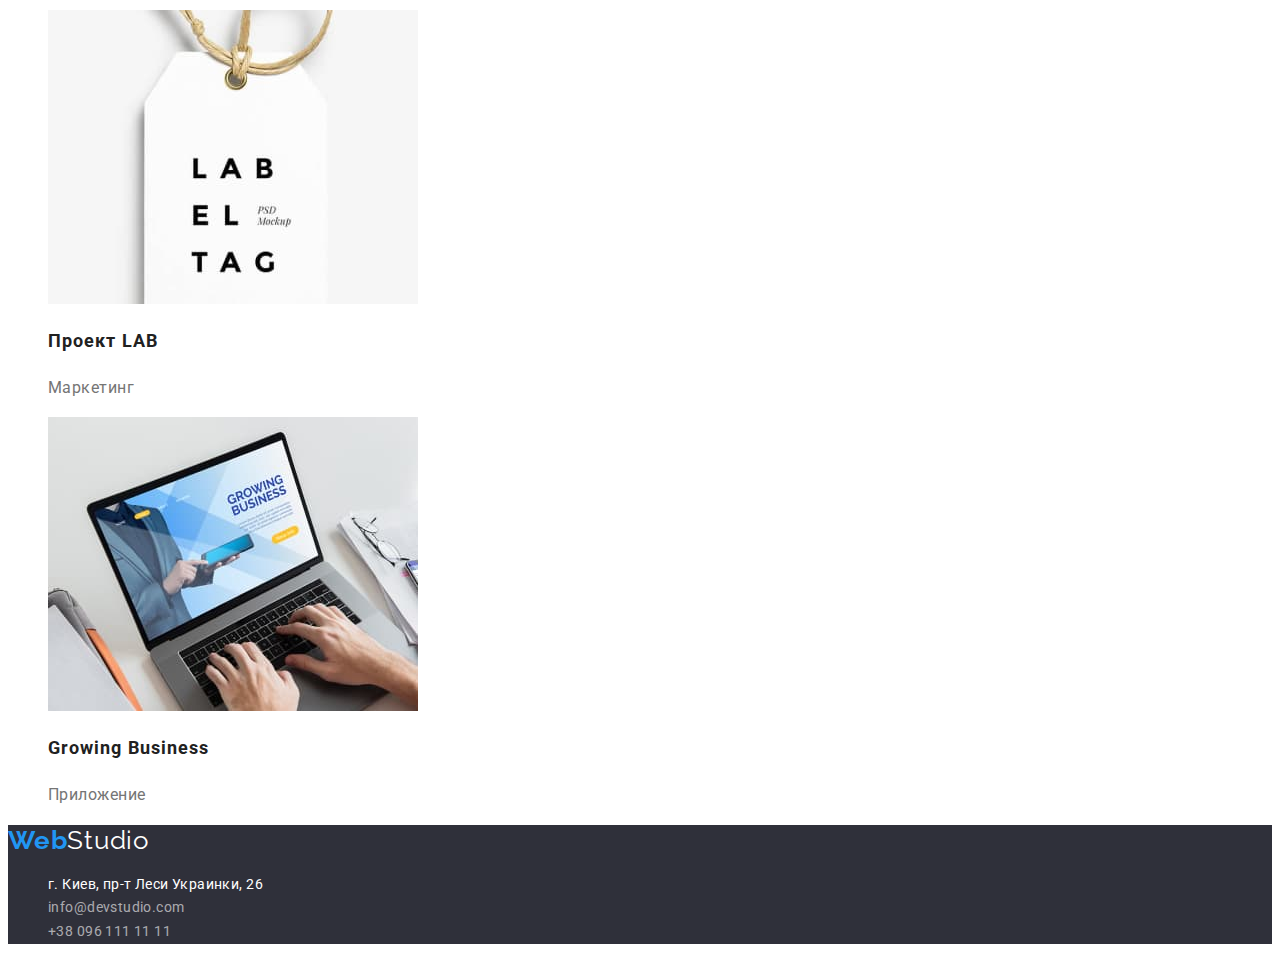
==== commit 7d97f60b: "подключение css к навигации проектов в портфолио" ====
--- a/portfolio.html
+++ b/portfolio.html
@@ -58,51 +58,51 @@
         
         <!--Pаботы-->
         
-            <ul>
+            <ul class="navigation-project-list list">
                 <li>
                     <img src="./imagportfolio/project1.jpg" alt="Технокряк" width="370px" height="294px">
-                    <h1>Технокряк</h1>
-                    <p>Веб-сайт</p>
+                    <h2 class="navigation-project-title">Технокряк</h2>
+                    <p class="navigation-project-text">Веб-сайт</p>
                 </li>
                 <li>
                     <img src="./imagportfolio/project2.jpg" alt="Постер New Orlean vs Golden Star" width="370px" height="294px">
-                    <h1>Постер New Orlean vs Golden Star</h1>
-                    <p>Дизайн</p>
+                    <h2 class="navigation-project-title">Постер New Orlean vs Golden Star</h2>
+                    <p class="navigation-project-text">Дизайн</p>
                 </li>
                 <li>
                     <img src="./imagportfolio/project3.jpg" alt="Ресторан Seafood" width="370px" height="294px">
-                    <h1>Ресторан Seafood</h1>
-                    <p>Приложение</p>
+                    <h2 class="navigation-project-title">Ресторан Seafood</h2>
+                    <p class="navigation-project-text">Приложение</p>
                 </li>
                 <li>
                     <img src="./imagportfolio/project4.jpg" alt="Проект Prime" width="370px" height="294px">
-                    <h1>Проект Prime</h1>
-                    <p>Маркетинг</p>
+                    <h2 class="navigation-project-title">Проект Prime</h2>
+                    <p class="navigation-project-text">Маркетинг</p>
                 </li>
                 <li>
                     <img src="./imagportfolio/project5.jpg" alt="Проект Boxes" width="370px" height="294px">
-                    <h1>Проект Boxes</h1>
-                    <p>Приложение</p>
+                    <h2 class="navigation-project-title">Проект Boxes</h2>
+                    <p class="navigation-project-text">Приложение</p>
                 </li>
                 <li>
                     <img src="./imagportfolio/project6.jpg" alt="Inspiration has no Borders" width="370px" height="294px">
-                    <h1>Inspiration has no Borders</h1>
-                    <p>Веб-сайт</p>
+                    <h2 class="navigation-project-title">Inspiration has no Borders</h2>
+                    <p class="navigation-project-text">Веб-сайт</p>
                 </li>
                 <li>
                     <img src="./imagportfolio/project7.jpg" alt="Издание Limited Edition" width="370px" height="294px">
-                    <h1>Издание Limited Edition</h1>
-                    <p>Дизайн</p>
+                    <h2 class="navigation-project-title">Издание Limited Edition</h2>
+                    <p class="navigation-project-text">Дизайн</p>
                 </li>
                 <li>
                     <img src="./imagportfolio/project8.jpg" alt="Проект LAB" width="370px" height="294px">
-                    <h1>Проект LAB</h1>
-                    <p>Маркетинг</p>
+                    <h2 class="navigation-project-title">Проект LAB</h2>
+                    <p class="navigation-project-text">Маркетинг</p>
                 </li>
                 <li>
                     <img src="./imagportfolio/project9.jpg" alt="Growing Business" width="370px" height="294px">
-                    <h1>Growing Business</h1>
-                    <p>Приложение</p>
+                    <h2 class="navigation-project-title">Growing Business</h2>
+                    <p class="navigation-project-text">Приложение</p>
                 </li>
             </ul>
         </section>
--- a/css/styles.css
+++ b/css/styles.css
@@ -26,6 +26,9 @@
 --navigation-button-background-color:#F5F4FA;
 --active-navigation-button-color:#FFFFFF;
 --active-navigation-button-background-color:#2196F3;
+--navigation-project-text-color:#757575;
+--navigation-project-title-color:#212121;
+
 
 
 } 
@@ -254,7 +257,7 @@
    font-style: normal;
    font-weight: 500;
    font-size: 16px;
-   line-height: 26px;
+   line-height: 1.62;
    text-align: center;
    letter-spacing: 0.03em;
    border-radius: 4px;
@@ -268,7 +271,21 @@
    background-color: var(--active-navigation-button-background-color);
 }
 
-
-
-
-
+.navigation-project-title{
+   font-size: 18px;
+   line-height: 2.0;
+   letter-spacing: 0.06em;
+   
+   color:var(--navigation-project-title-color);
+}
+
+.navigation-project-text{
+   font-size: 16px;
+   line-height: 1.66;
+   letter-spacing: 0.03em;
+   color: var(--navigation-project-text-color);
+}
+
+
+
+
